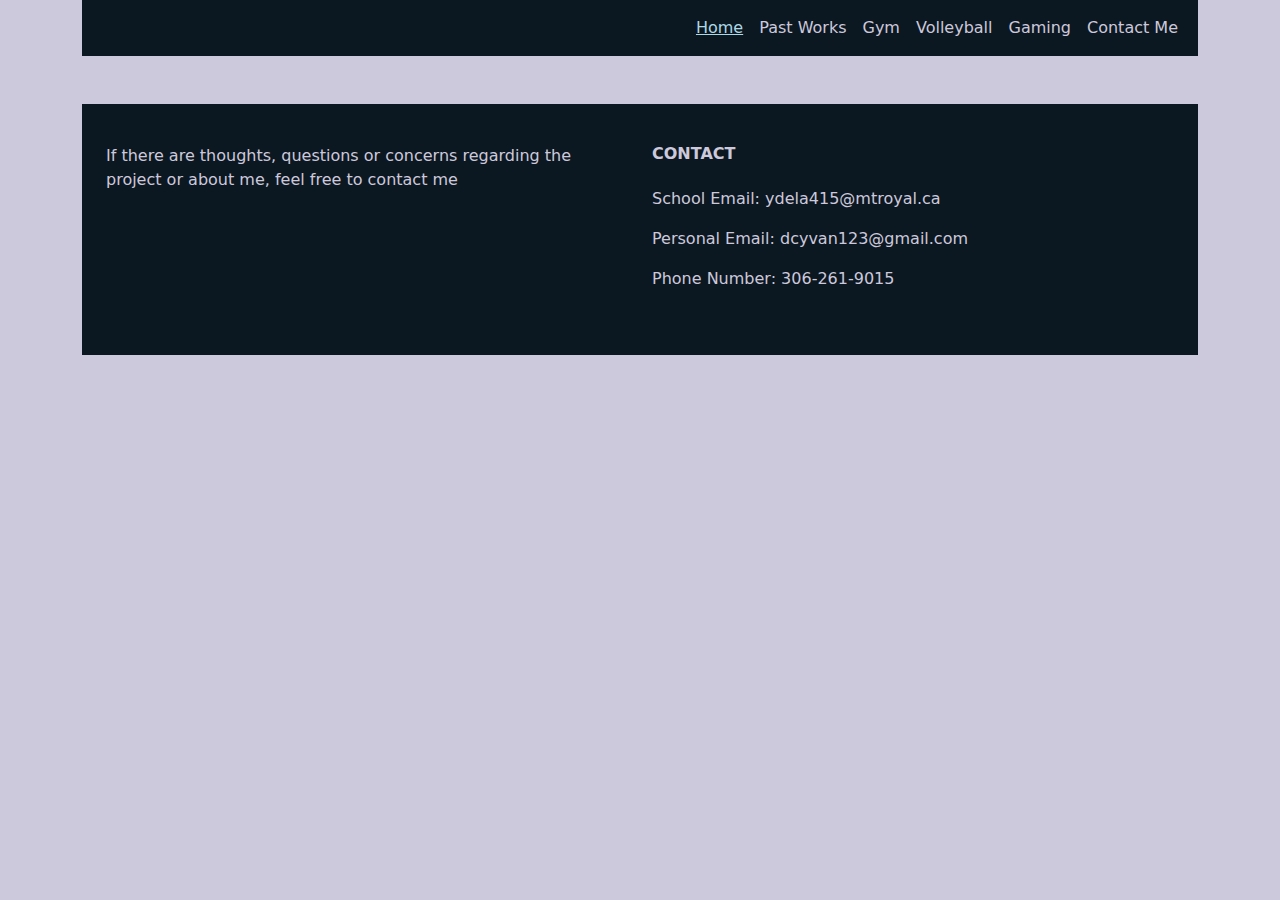
==== index.html @ 5b46940a "Created navbar and footer. Created default stylesheet, linked normalize style created stylesheets co" ====
<!DOCTYPE html>
<html lang="en">


<head>
    <meta charset="UTF-8">
    <meta name="viewport" content="width=device-width, initial-scale=1.0">
    <meta name="author" content="Yvan Dela Cruz">
    <meta name="description" content="Contact information and information about the page">

    
    
    <!--Bootstrap link-->
    <link href="https://cdn.jsdelivr.net/npm/bootstrap@5.3.3/dist/css/bootstrap.min.css" rel="stylesheet"
        integrity="sha384-QWTKZyjpPEjISv5WaRU9OFeRpok6YctnYmDr5pNlyT2bRjXh0JMhjY6hW+ALEwIH" crossorigin="anonymous">

    <!-- Stylesheets -->
    <link rel="stylesheet" href="css/normalize.css">
    <link rel="stylesheet" href="css/style.css">
    <link rel="stylesheet" href="css/homeStyle.css">
    <!--Font link-->
    <link rel="preconnect" href="https://fonts.googleapis.com">
    <link rel="preconnect" href="https://fonts.gstatic.com" crossorigin>
    <link href="https://fonts.googleapis.com/css2?family=Montserrat:ital,wght@0,100..900;1,100..900&display=swap"
        rel="stylesheet">

    <title>Assignment 3 | Home Page</title>


</head>

<body>
    
    <!-- Navbar -->
    <div class="container">
        <nav class="navbar navbar-expand-lg navbarCustom">
            <div class="container-fluid">
                <!-- Navbar toggle button for mobile --> 
                <button class="navbar-toggler" type="button" data-bs-toggle="collapse" data-bs-target="navbarNav"
                    aria-controls="navbarNav" aria-expanded="false" aria-label="Toggle navigation">
                    <span class="navbar-toggler-icon"></span>
                </button>

                <div class="collapse navbar-collapse justify-content-end" id="navbarNav">
                    <ul class="navbar-nav">
                        <li class="nav-item">
                            <a class="nav-link active" href="#">Home</a>
                        </li>
                        <li class="nav-item">
                            <a class="nav-link" href="#">Past Works</a>
                        </li>
                        <li class="nav-item">
                            <a class="nav-link" href="#">Gym</a>
                        </li>
                        <li class="nav-item">
                            <a class="nav-link" href="#">Volleyball</a>
                        </li>
                        <li class="nav-item">
                            <a class="nav-link" href="#">Gaming</a>
                        </li>
                        <li class="nav-item">
                            <a class="nav-link" href="#">Contact Me</a>
                        </li>
                    </ul>
                </div>
            </div>
        </nav>

        <!-- Footer -->
        <footer class="footerContainer">
            <section>
                <div class="container text-center text-md-start mt-5 p-4">
                    <!-- Grid row -->
                    <div class="row mt-3">
                        <!-- Grid column -->
                        <div class="col-6 mx-auto mb-4">
                            <p>
                                If there are thoughts, questions or concerns regarding the project
                                or about me, feel free to contact me
                            </p>
                        </div>

                        <div class="col-6 mb-4">
                            <h6 class="text-uppercase fw-bold mb-4">Contact</h6>
                            <p> School Email: ydela415@mtroyal.ca </p>
                            <p> Personal Email: dcyvan123@gmail.com </p>
                            <p> Phone Number: 306-261-9015</p>
                        </div>

                    </div>

                </div>
            </section>
        </footer>
    </div>
















    <script src="https://cdn.jsdelivr.net/npm/bootstrap@5.3.3/dist/js/bootstrap.bundle.min.js"
        integrity="sha384-YvpcrYf0tY3lHB60NNkmXc5s9fDVZLESaAA55NDzOxhy9GkcIdslK1eN7N6jIeHz"
        crossorigin="anonymous"></script>
</body>


</html>
---- css/style.css ----
/*
    Watched some videos on html and css and wanted to try using 
    :root pseudo selector. Seemed more organized especially 
    when using colour palette. 
*/
:root {
    --container-color: #0C1821;
    --primary-color: #CCC9DC;
    --line-height: 1.5;
    --body-fonts: 'Montserrat', 'Franklin Gothic Medium', 'Arial Narrow', Arial, sans-serif;
}
html {
   font-family: var(--body-fonts);
   line-height: var(--line-height);
}
body {
    background-color: var(--primary-color);
}

.navbarCustom {
    background-color: var(--container-color);
}
.navbarCustom .nav-link {
    color: var(--primary-color);
    border-radius: 5px;
}
.navbarCustom .nav-link.active {
    color: lightblue;
    text-decoration: underline;
}
.navbarCustom .nav-link:hover {
    background-color: white;
    transform: translateY(-2px);
}
.navbar-toggler {
    background-color: var(--primary-color);
}

.footerContainer {
    background-color: var(--container-color);
    color: var(--primary-color);
}
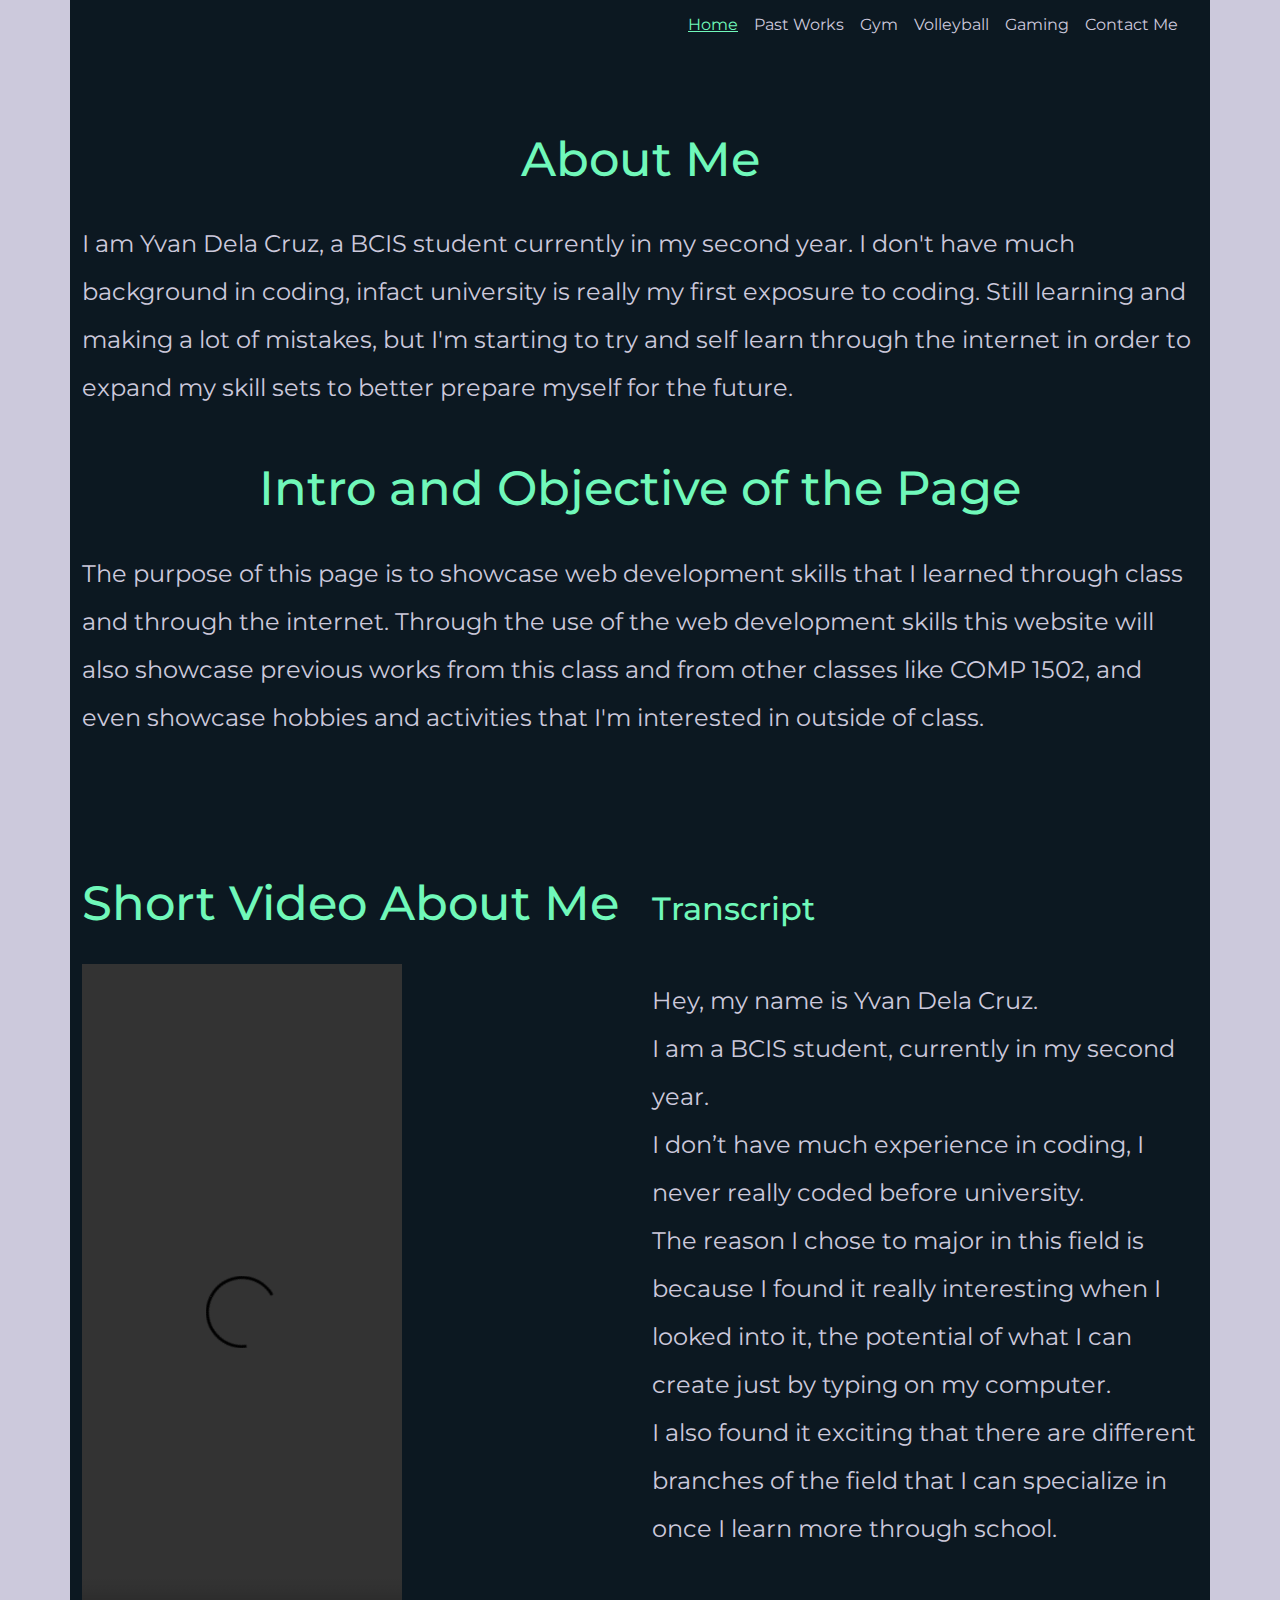
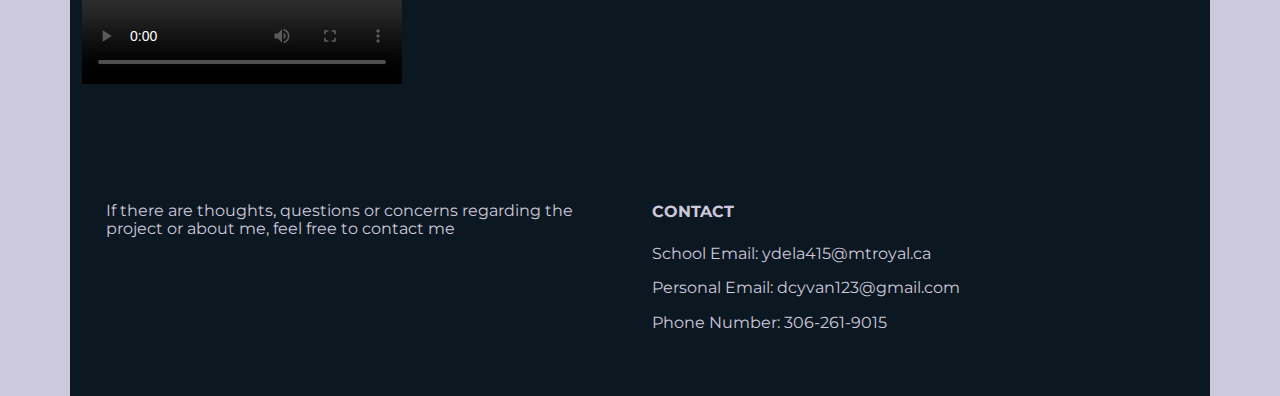
==== commit 37e9758e: "Finished Home page, added video file, changed images file to rsc file. Fixed responsiveness of navba" ====
--- a/index.html
+++ b/index.html
@@ -8,8 +8,8 @@
     <meta name="author" content="Yvan Dela Cruz">
     <meta name="description" content="Contact information and information about the page">
 
-    
-    
+
+
     <!--Bootstrap link-->
     <link href="https://cdn.jsdelivr.net/npm/bootstrap@5.3.3/dist/css/bootstrap.min.css" rel="stylesheet"
         integrity="sha384-QWTKZyjpPEjISv5WaRU9OFeRpok6YctnYmDr5pNlyT2bRjXh0JMhjY6hW+ALEwIH" crossorigin="anonymous">
@@ -30,12 +30,12 @@
 </head>
 
 <body>
-    
+
     <!-- Navbar -->
     <div class="container">
         <nav class="navbar navbar-expand-lg navbarCustom">
             <div class="container-fluid">
-                <!-- Navbar toggle button for mobile --> 
+                <!-- Navbar toggle button for mobile -->
                 <button class="navbar-toggler" type="button" data-bs-toggle="collapse" data-bs-target="navbarNav"
                     aria-controls="navbarNav" aria-expanded="false" aria-label="Toggle navigation">
                     <span class="navbar-toggler-icon"></span>
@@ -47,32 +47,93 @@
                             <a class="nav-link active" href="#">Home</a>
                         </li>
                         <li class="nav-item">
-                            <a class="nav-link" href="#">Past Works</a>
+                            <a class="nav-link" href="pastWork.html">Past Works</a>
                         </li>
                         <li class="nav-item">
-                            <a class="nav-link" href="#">Gym</a>
+                            <a class="nav-link" href="gym.html">Gym</a>
                         </li>
                         <li class="nav-item">
-                            <a class="nav-link" href="#">Volleyball</a>
+                            <a class="nav-link" href="vball.html">Volleyball</a>
                         </li>
                         <li class="nav-item">
-                            <a class="nav-link" href="#">Gaming</a>
+                            <a class="nav-link" href="hobby.html">Gaming</a>
                         </li>
                         <li class="nav-item">
-                            <a class="nav-link" href="#">Contact Me</a>
+                            <a class="nav-link" href="contact.html">Contact Me</a>
                         </li>
                     </ul>
                 </div>
             </div>
         </nav>
 
+        <div class="container descriptionContainer">
+            <div class="row">
+                <div class="container">
+                    <h1 class="text-center"><span class="highlight">About Me</span></h1>
+                    <p class="description">
+                        I am Yvan Dela Cruz, a BCIS student currently in my second year.
+                        I don't have much background in coding, infact university is really my first exposure
+                        to coding. Still learning and making a lot of mistakes, but I'm starting to try and
+                        self learn through the internet in order to expand my skill sets to better prepare myself
+                        for the future.
+                    </p>
+
+                </div>
+            </div>
+            <div class="row">
+                <div class="container">
+                    <h1 class="text-center"><span class="highlight">Intro and Objective of the Page</span></h1>
+                    <p class="description">
+                        The purpose of this page is to showcase web development skills that I learned
+                        through class and through the internet. Through the use of the web development skills
+                        this website will also showcase previous works from this class and from other classes
+                        like COMP 1502, and even showcase hobbies and activities that I'm interested in outside of
+                        class.
+                    </p>
+                </div>
+            </div>
+        </div>
+
+        <div class="container descriptionContainer">
+            <div class="row">
+                <div class="embed-responsive col-6">
+                    <h1><span class="highlight">Short Video About Me</span></h1>
+                    <video controls>
+                        <source src="rsc/IMG_4368.mp4" type="video/mp4" allowfullscreen>
+                    </video>
+
+
+                </div>
+
+                <div class="col-6 transcript">
+                    <h2><span class="highlight">Transcript</span></h2>
+                    <p class="description">
+                        Hey, my name is Yvan Dela Cruz.<br>
+
+                        I am a BCIS student, currently in my second year.<br>
+
+                        I don’t have much experience in coding, I never really coded before university.<br>
+
+                        The reason I chose to major in this field is because I found it really interesting when I looked
+                        into it, the potential of what I can create just by typing on my computer.<br>
+
+                        I also found it exciting that there are different branches of the field that I can specialize in
+                        once I learn more through school.
+
+                    </p>
+                </div>
+            </div>
+
+        </div>
+
+
+
+
         <!-- Footer -->
         <footer class="footerContainer">
             <section>
                 <div class="container text-center text-md-start mt-5 p-4">
-                    <!-- Grid row -->
                     <div class="row mt-3">
-                        <!-- Grid column -->
                         <div class="col-6 mx-auto mb-4">
                             <p>
                                 If there are thoughts, questions or concerns regarding the project
--- a/css/style.css
+++ b/css/style.css
@@ -6,15 +6,14 @@
 :root {
     --container-color: #0C1821;
     --primary-color: #CCC9DC;
-    --line-height: 1.5;
     --body-fonts: 'Montserrat', 'Franklin Gothic Medium', 'Arial Narrow', Arial, sans-serif;
-}
-html {
-   font-family: var(--body-fonts);
-   line-height: var(--line-height);
+    --highlight-text: #70F8BA;
 }
 body {
+    font-family: var(--body-fonts);
     background-color: var(--primary-color);
+    color: var(--primary-color);
+    line-height: var(--line-height);
 }
 
 .navbarCustom {
@@ -25,7 +24,7 @@
     border-radius: 5px;
 }
 .navbarCustom .nav-link.active {
-    color: lightblue;
+    color: var(--highlight-text);
     text-decoration: underline;
 }
 .navbarCustom .nav-link:hover {
@@ -38,5 +37,11 @@
 
 .footerContainer {
     background-color: var(--container-color);
-    color: var(--primary-color);
 }
+
+.container {
+    background-color: var(--container-color);
+}
+.highlight {
+    color: var(--highlight-text)
+}--- a/css/homeStyle.css
+++ b/css/homeStyle.css
@@ -0,0 +1,31 @@
+.descriptionContainer {
+    font-size: 1.5rem;
+    padding: 1.5rem 0;
+    margin: 1.5rem 0;
+    min-height: 80vh;
+}
+.description {
+    line-height: 2;
+}
+video {
+    width: 320px;
+    height: 720px;
+}
+.transcript h2 {
+    margin: 1.5rem 0;
+    padding: 1.5rem 0;
+}
+
+@media (max-width: 576px) {
+    video {
+        width: 100%;
+        height: auto;
+    }
+}
+
+@media (max-width: 796px) {
+    video {
+        width: 100%;
+        height: auto;
+    }
+}
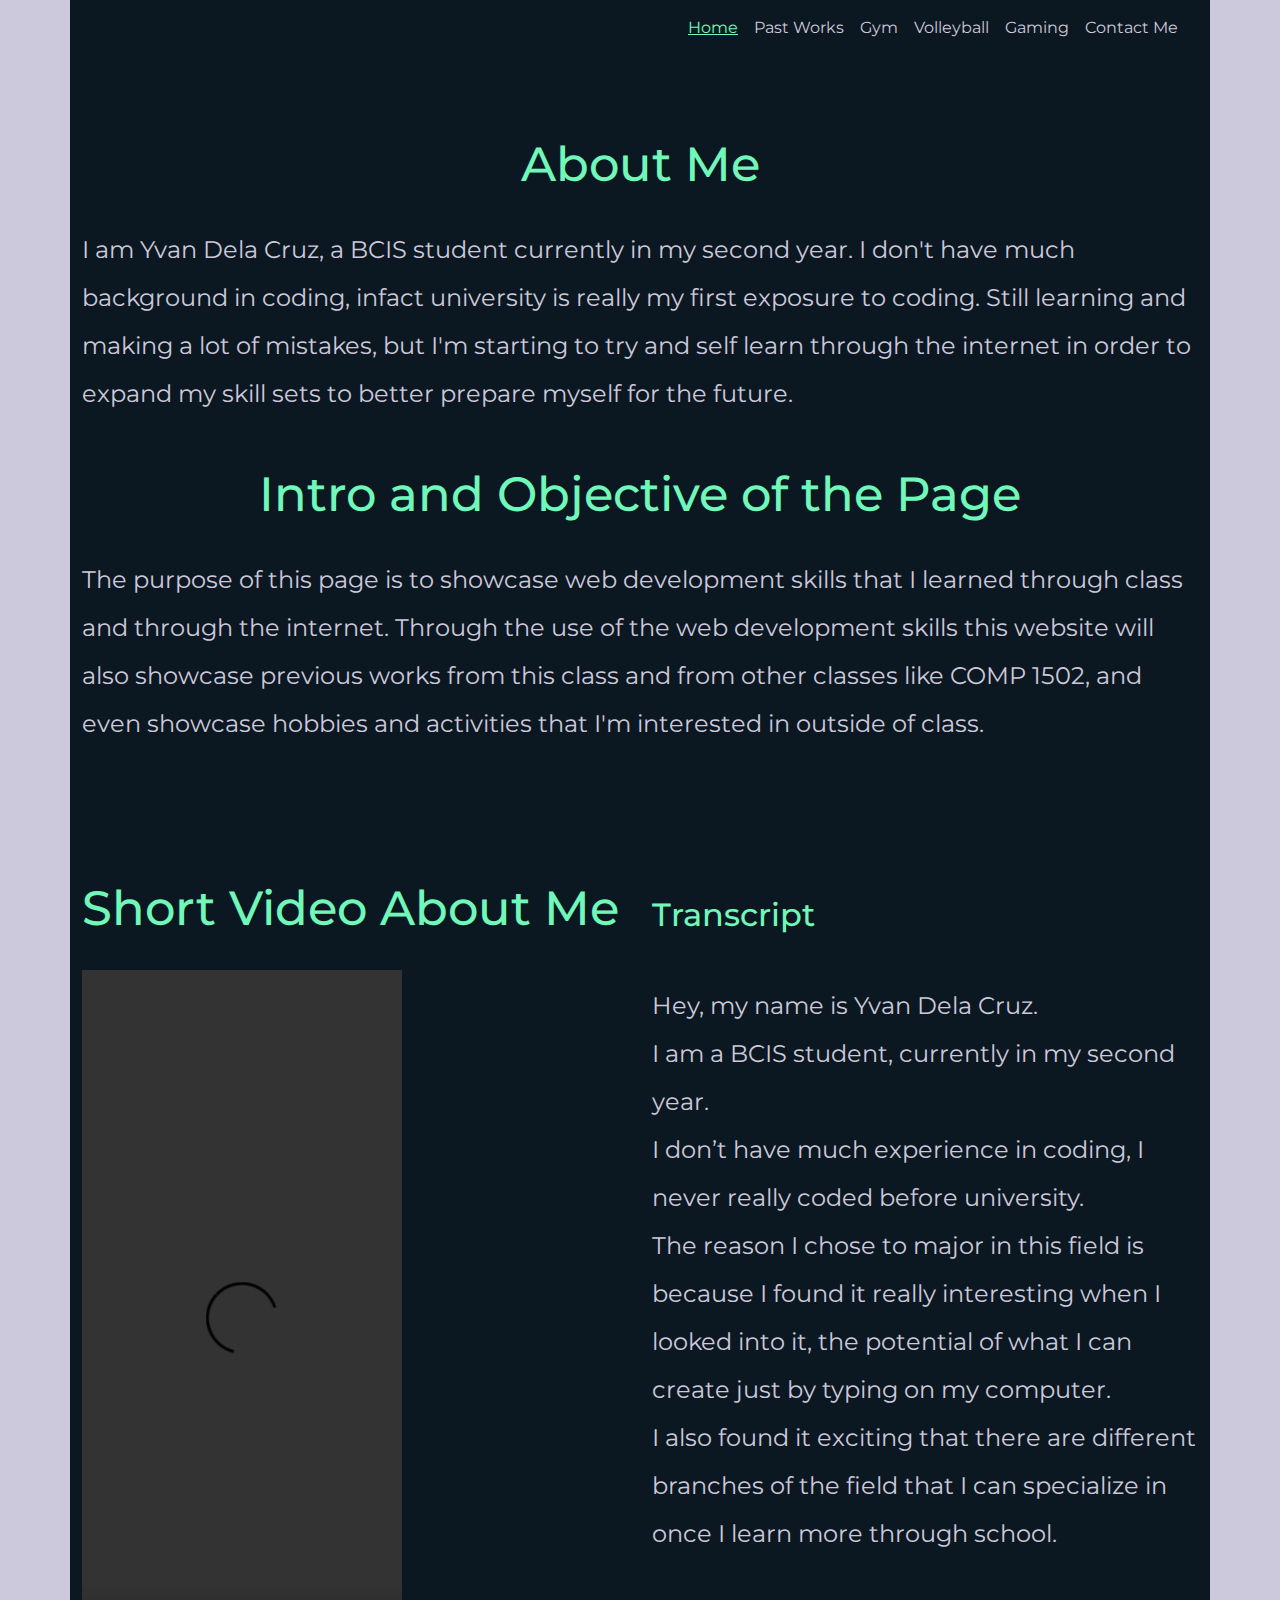
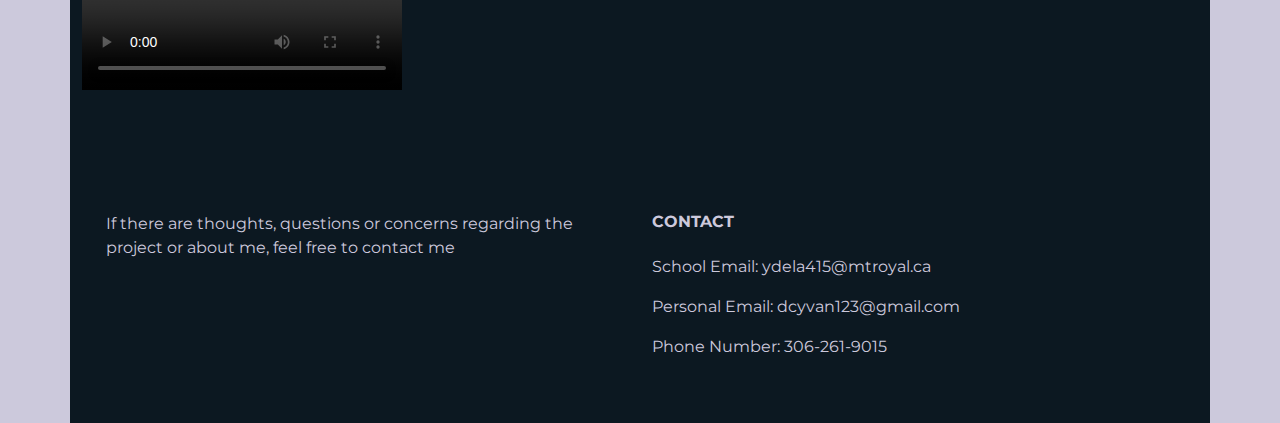
==== commit 2d6657ff: "Minor improvements to code" ====
--- a/index.html
+++ b/index.html
@@ -7,7 +7,7 @@
     <meta name="viewport" content="width=device-width, initial-scale=1.0">
     <meta name="author" content="Yvan Dela Cruz">
     <meta name="description" content="Contact information and information about the page">
-
+    <meta name="keywords" content="Yvan Dela Cruz, BCIS student, web development, e-portfolio">
 
 
     <!--Bootstrap link-->
@@ -36,7 +36,7 @@
         <nav class="navbar navbar-expand-lg navbarCustom">
             <div class="container-fluid">
                 <!-- Navbar toggle button for mobile -->
-                <button class="navbar-toggler" type="button" data-bs-toggle="collapse" data-bs-target="navbarNav"
+                <button class="navbar-toggler" type="button" data-bs-toggle="collapse" data-bs-target="#navbarNav"
                     aria-controls="navbarNav" aria-expanded="false" aria-label="Toggle navigation">
                     <span class="navbar-toggler-icon"></span>
                 </button>
@@ -98,7 +98,7 @@
             <div class="row">
                 <div class="embed-responsive col-6">
                     <h1><span class="highlight">Short Video About Me</span></h1>
-                    <video controls>
+                    <video alt="Short introduction of Yvan Dela Cruz" controls>
                         <source src="rsc/IMG_4368.mp4" type="video/mp4" allowfullscreen>
                     </video>
 
--- a/css/style.css
+++ b/css/style.css
@@ -8,12 +8,12 @@
     --primary-color: #CCC9DC;
     --body-fonts: 'Montserrat', 'Franklin Gothic Medium', 'Arial Narrow', Arial, sans-serif;
     --highlight-text: #70F8BA;
+    --section-color: #816F68;
 }
 body {
     font-family: var(--body-fonts);
     background-color: var(--primary-color);
     color: var(--primary-color);
-    line-height: var(--line-height);
 }
 
 .navbarCustom {
@@ -44,4 +44,10 @@
 }
 .highlight {
     color: var(--highlight-text)
+}
+.descriptionContainer {
+    font-size: 1.5rem;
+    padding: 1.5rem 0;
+    margin: 1.5rem 0;
+    min-height: 80vh;
 }--- a/css/homeStyle.css
+++ b/css/homeStyle.css
@@ -1,9 +1,3 @@
-.descriptionContainer {
-    font-size: 1.5rem;
-    padding: 1.5rem 0;
-    margin: 1.5rem 0;
-    min-height: 80vh;
-}
 .description {
     line-height: 2;
 }
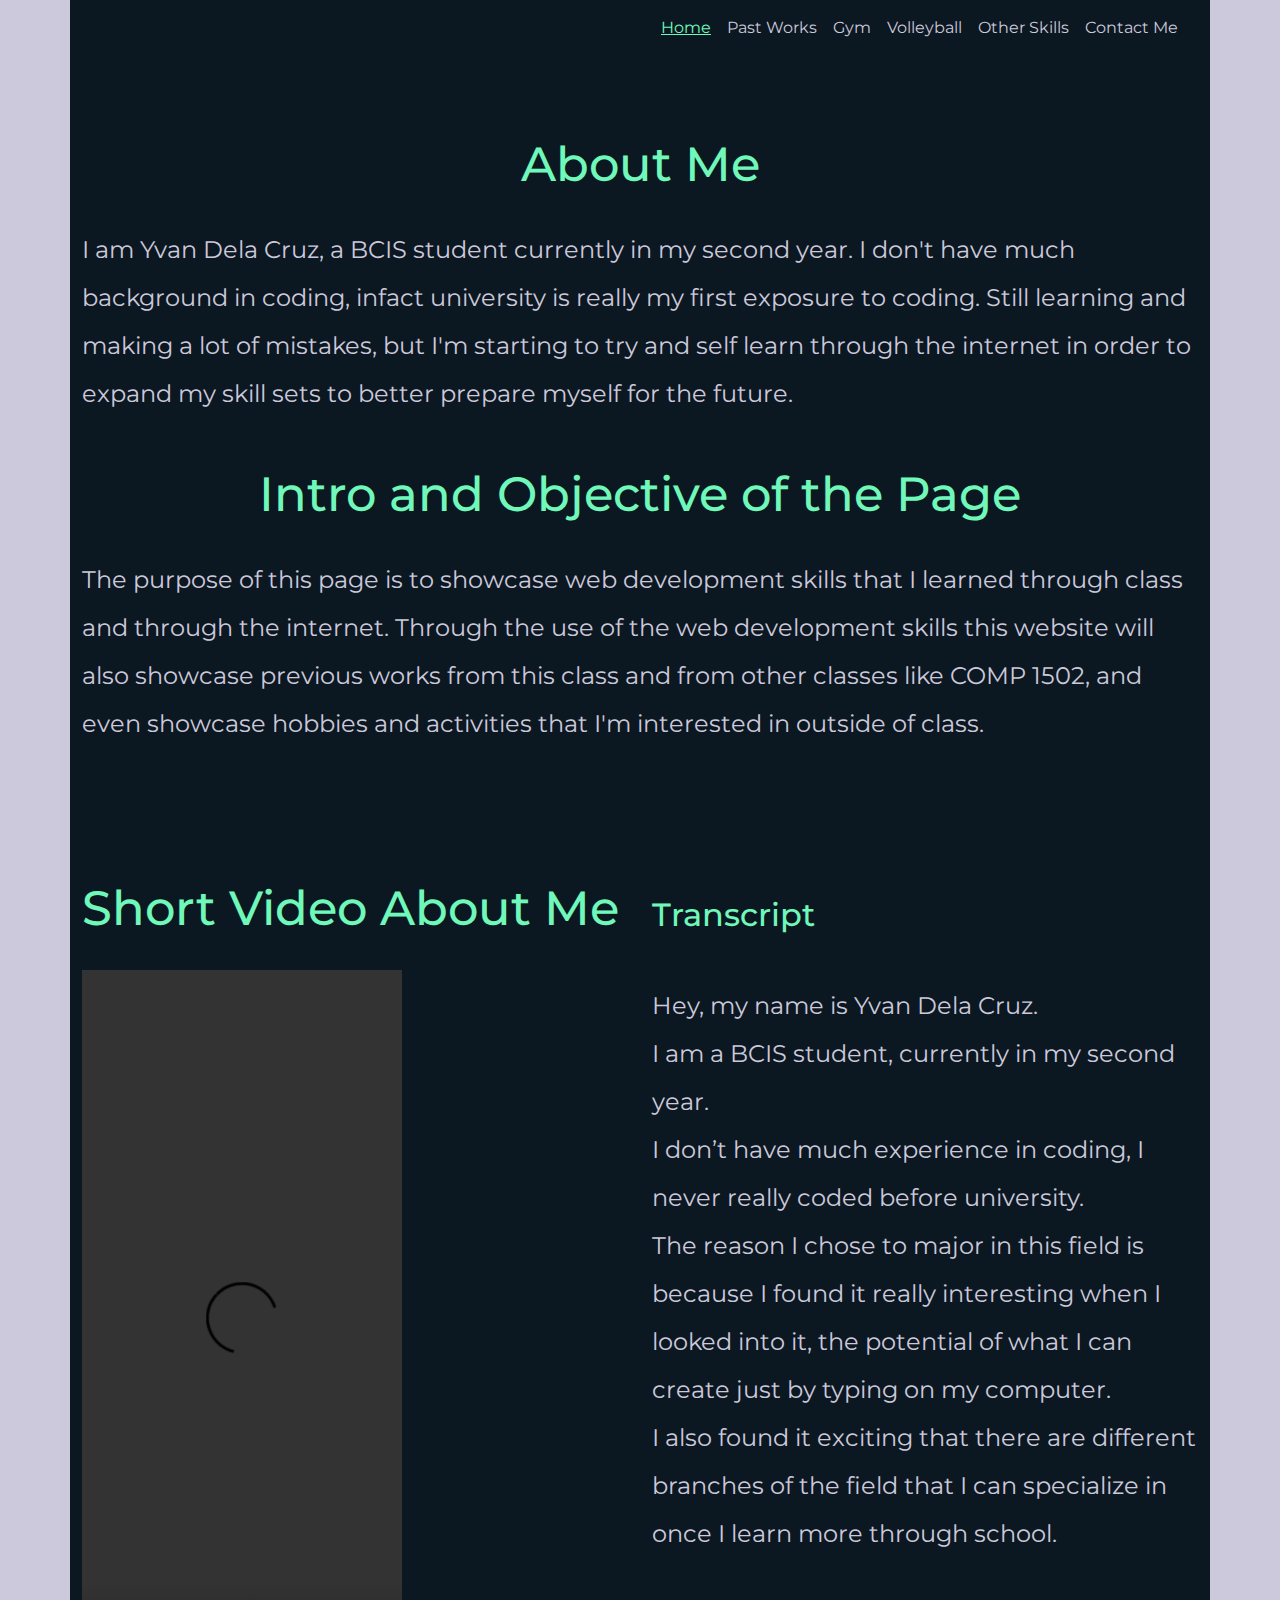
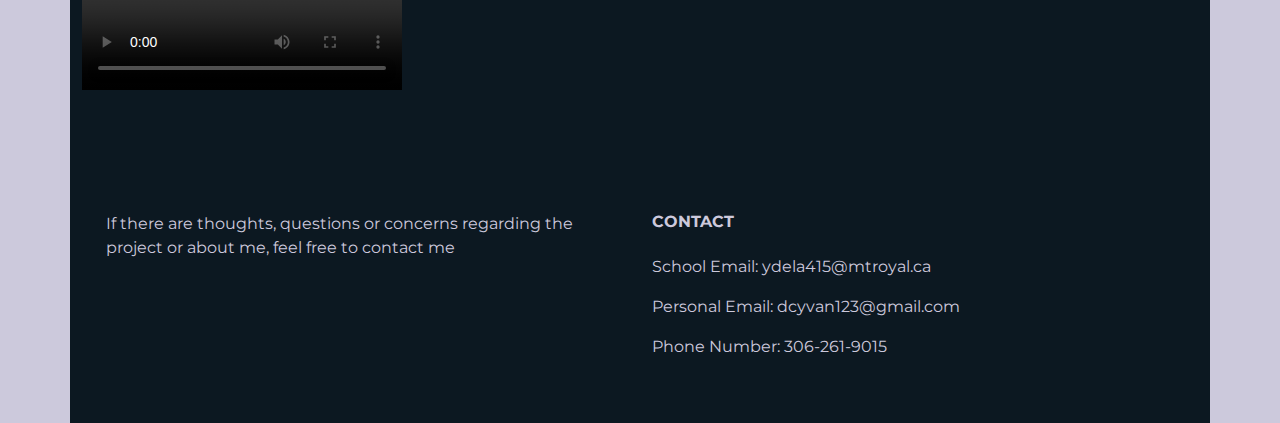
==== commit 415d8c29: "Changed topic of a webpage and corresponding navbar button" ====
--- a/index.html
+++ b/index.html
@@ -56,7 +56,7 @@
                             <a class="nav-link" href="vball.html">Volleyball</a>
                         </li>
                         <li class="nav-item">
-                            <a class="nav-link" href="hobby.html">Gaming</a>
+                            <a class="nav-link" href="hobby.html">Other Skills</a>
                         </li>
                         <li class="nav-item">
                             <a class="nav-link" href="contact.html">Contact Me</a>
